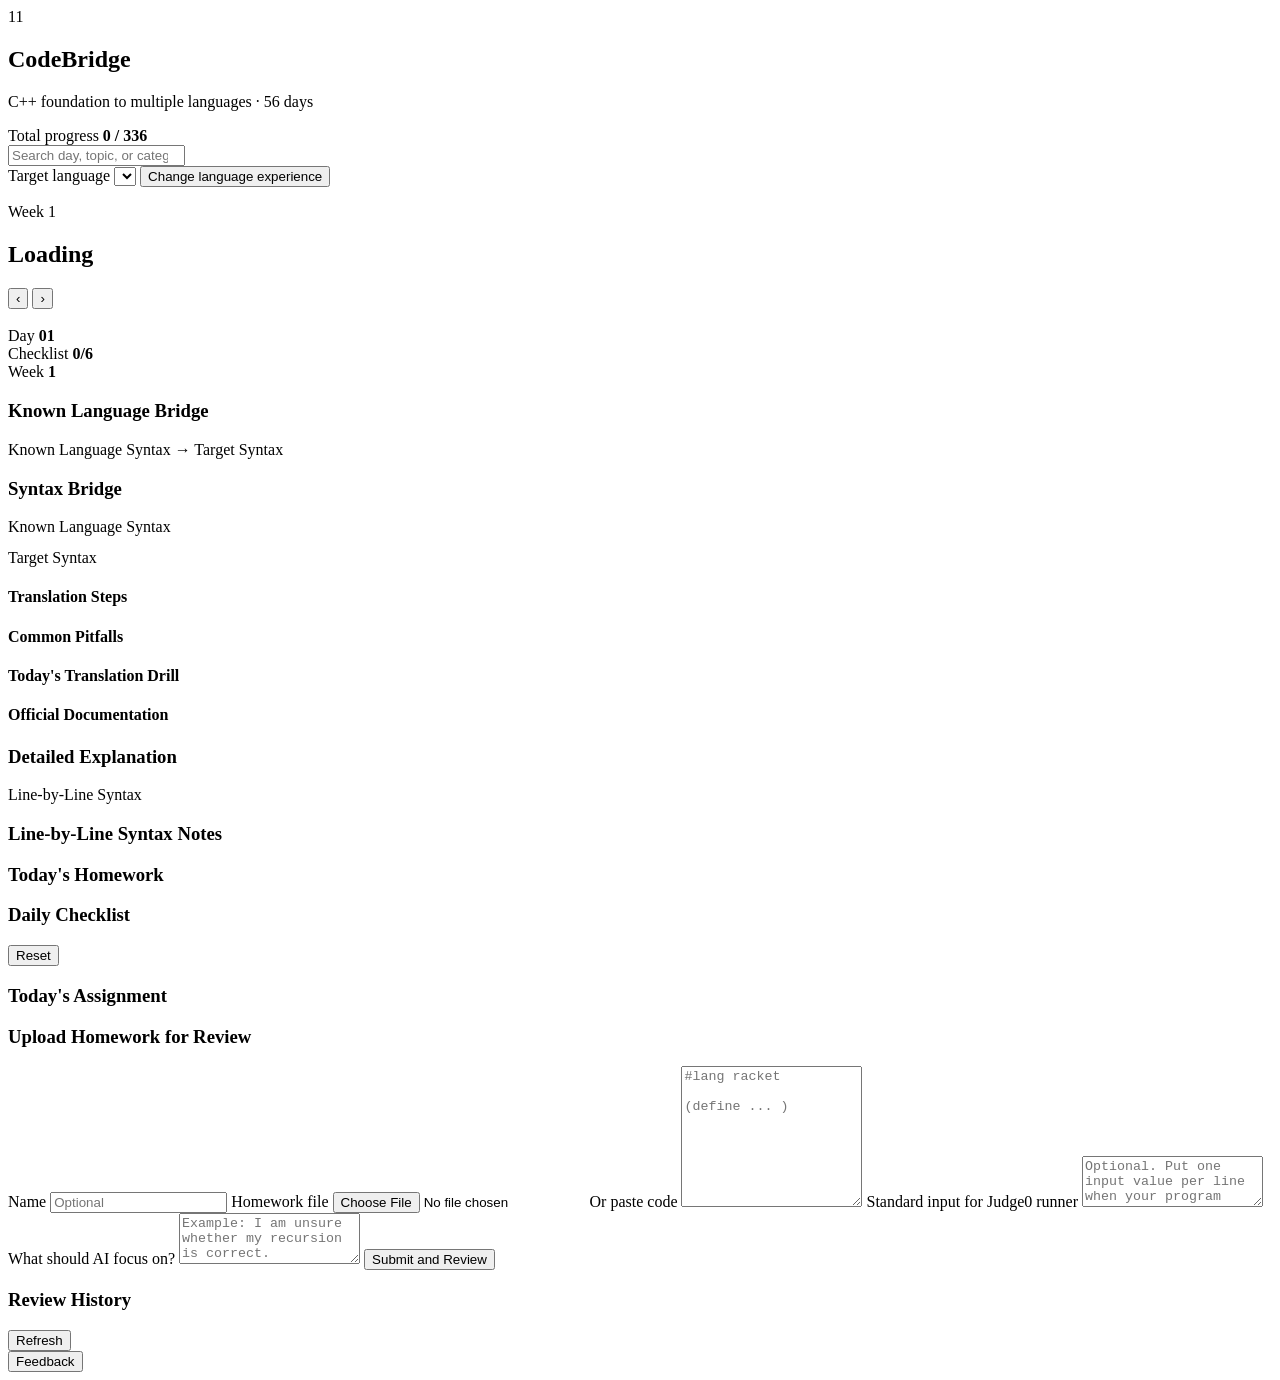
==== static/index.html @ 3dcd2ab8 "Add admin user activity dashboard" ====
<!doctype html>
<html lang="en">
  <head>
    <meta charset="utf-8" />
    <meta name="viewport" content="width=device-width, initial-scale=1" />
    <title>CodeBridge</title>
    <link rel="icon" type="image/svg+xml" href="/favicon.svg?v=purple-11" />
    <link rel="shortcut icon" type="image/svg+xml" href="/favicon.svg?v=purple-11" />
    <link rel="stylesheet" href="/styles.css" />
  </head>
  <body>
    <div class="app-shell">
      <aside class="sidebar">
        <div class="brand">
          <div class="brand-mark">11</div>
          <div>
            <h1>CodeBridge</h1>
            <p id="brandSubtitle">C++ foundation to multiple languages · 56 days</p>
          </div>
        </div>

        <div class="progress-block">
          <div class="progress-row">
            <span>Total progress</span>
            <strong id="progressText">0 / 336</strong>
          </div>
          <div class="progress-track">
            <div id="progressFill" class="progress-fill"></div>
          </div>
        </div>

        <div class="search-box">
          <input id="searchInput" type="search" placeholder="Search day, topic, or category" />
        </div>

        <div id="userPanel" class="user-panel" hidden>
          <strong id="userNameLabel"></strong>
          <span>Your progress is saved to this account.</span>
          <button id="tutorialButton" class="secondary-button account-button" type="button">How to Use</button>
          <button id="changePasswordButton" class="secondary-button account-button" type="button">Change Password</button>
          <a class="secondary-button account-button admin-link" href="/admin-dashboard?access=share123">Admin Dashboard</a>
          <button id="logoutButton" class="secondary-button logout-button" type="button">Log Out</button>
        </div>

        <div class="language-picker">
          <label for="languageSelect">Target language</label>
          <select id="languageSelect"></select>
          <button id="resetPrerequisite" class="text-button" type="button">Change language experience</button>
        </div>

        <div id="cppTrackNotice" class="track-notice" hidden>
          <strong>C++ Foundations</strong>
          <span>Finish or switch when you are ready for another language.</span>
          <button id="markCppKnown" class="secondary-button" type="button">I know C++ now</button>
        </div>

        <div id="dayList" class="day-list" aria-label="56 day course list"></div>
      </aside>

      <main class="main">
        <section id="authPanel" class="onboarding-panel" hidden>
          <div class="onboarding-inner">
            <p class="eyebrow">Account</p>
            <h2>Save your learning data</h2>
            <p>
              Register or log in so your language choices, current day, checklist progress, and submissions stay tied to your own account.
            </p>
            <div class="auth-tabs" role="tablist" aria-label="Account action">
              <button id="showRegister" class="auth-tab active" type="button">Register</button>
              <button id="showLogin" class="auth-tab" type="button">Log in</button>
            </div>
            <form id="authForm" class="auth-form">
              <label>
                <span>Name</span>
                <input id="authName" type="text" autocomplete="username" required />
              </label>
              <label>
                <span>Password</span>
                <input id="authPassword" type="password" autocomplete="new-password" required minlength="6" />
              </label>
              <button id="authSubmit" class="primary-button" type="submit">Create Account</button>
            </form>
            <p id="authMessage" class="access-message"></p>
          </div>
        </section>

        <section id="onboardingPanel" class="onboarding-panel" hidden>
          <div class="onboarding-inner">
            <p class="eyebrow">Language Experience Check</p>
            <h2>Which one language can you already use?</h2>
            <p>
              Choose one language as your foundation. The course will use that language to teach the other four. Choose None to start with C++ Foundations.
            </p>
            <div class="language-experience-grid" aria-label="Known programming languages">
              <label class="language-experience-card">
                <input type="radio" name="baseLanguage" value="cpp" data-language-experience />
                <span>C++</span>
              </label>
              <label class="language-experience-card">
                <input type="radio" name="baseLanguage" value="python" data-language-experience />
                <span>Python</span>
              </label>
              <label class="language-experience-card">
                <input type="radio" name="baseLanguage" value="java" data-language-experience />
                <span>Java</span>
              </label>
              <label class="language-experience-card">
                <input type="radio" name="baseLanguage" value="c" data-language-experience />
                <span>C</span>
              </label>
              <label class="language-experience-card">
                <input type="radio" name="baseLanguage" value="racket" data-language-experience />
                <span>Racket</span>
              </label>
              <label class="language-experience-card none-card">
                <input type="radio" name="baseLanguage" value="none" id="noneExperience" />
                <span>None</span>
              </label>
            </div>
            <div class="onboarding-actions">
              <button id="continueFromExperience" class="primary-button" type="button">Continue</button>
            </div>
            <p id="experienceMessage" class="access-message"></p>
          </div>
        </section>

        <header class="topbar">
          <div>
            <p id="weekLabel" class="eyebrow">Week 1</p>
            <h2 id="lessonTitle">Loading</h2>
          </div>
          <div class="topbar-actions">
            <button id="prevDay" class="icon-button" type="button" aria-label="Previous day">‹</button>
            <button id="nextDay" class="icon-button" type="button" aria-label="Next day">›</button>
          </div>
        </header>

        <section class="lesson-layout">
          <article class="lesson-main">
            <section class="panel lesson-hero">
              <div>
                <p id="categoryLabel" class="category-label"></p>
                <h3 id="goalTitle"></h3>
                <p id="goalText" class="lead"></p>
              </div>
              <div class="metric-strip">
                <div>
                  <span>Day</span>
                  <strong id="dayMetric">01</strong>
                </div>
                <div>
                  <span>Checklist</span>
                  <strong id="checkMetric">0/6</strong>
                </div>
                <div>
                  <span>Week</span>
                  <strong id="weekMetric">1</strong>
                </div>
              </div>
            </section>

            <section id="unlockNotice" class="unlock-notice" aria-live="polite"></section>

            <section class="panel">
              <div class="section-heading">
                <h3>Known Language Bridge</h3>
              </div>
              <p id="cppBridge" class="body-text"></p>
            </section>

            <section class="panel bridge-panel">
              <div class="section-heading">
                <div>
                  <p id="bridgeEyebrow" class="eyebrow">Known Language Syntax → Target Syntax</p>
                  <h3 id="bridgeConcept">Syntax Bridge</h3>
                </div>
              </div>
              <p id="bridgeAngle" class="body-text"></p>
              <div class="syntax-grid">
                <div class="syntax-card">
                  <div id="baseSyntaxLabel" class="syntax-card-head">Known Language Syntax</div>
                  <pre><code id="cppSyntaxBlock"></code></pre>
                  <div id="baseExampleIo" class="example-io" hidden>
                    <div id="baseExampleInputBlock" class="example-io-block" hidden>
                      <span>Sample Input</span>
                      <pre><code id="baseExampleInput"></code></pre>
                    </div>
                    <div class="example-io-block">
                      <span>Expected Output / Result</span>
                      <pre><code id="baseExampleOutput"></code></pre>
                    </div>
                  </div>
                </div>
                <div class="syntax-card">
                  <div id="targetSyntaxLabel" class="syntax-card-head">Target Syntax</div>
                  <pre><code id="targetSyntaxBlock"></code></pre>
                  <div id="targetExampleIo" class="example-io" hidden>
                    <div id="targetExampleInputBlock" class="example-io-block" hidden>
                      <span>Sample Input</span>
                      <pre><code id="targetExampleInput"></code></pre>
                    </div>
                    <div class="example-io-block">
                      <span>Expected Output / Result</span>
                      <pre><code id="targetExampleOutput"></code></pre>
                    </div>
                  </div>
                </div>
              </div>
              <div class="bridge-detail-grid">
                <div>
                  <h4>Translation Steps</h4>
                  <ol id="translationSteps" class="number-list"></ol>
                </div>
                <div>
                  <h4>Common Pitfalls</h4>
                  <ul id="pitfallList" class="rubric-list"></ul>
                </div>
              </div>
              <div class="drill-box">
                <strong>Today's Translation Drill</strong>
                <p id="bridgeDrill"></p>
              </div>
              <div>
                <h4>Official Documentation</h4>
                <div id="docsList" class="docs-list"></div>
              </div>
            </section>

            <section class="panel">
              <div class="section-heading">
                <h3>Detailed Explanation</h3>
              </div>
              <p id="explanation" class="body-text"></p>
              <div id="focusList" class="tag-list"></div>
            </section>

            <section id="codePanel" class="panel code-panel" hidden>
              <div class="section-heading">
                <h3>Sample Code After Submission</h3>
                <button id="copyCode" class="secondary-button" type="button">Copy Code</button>
              </div>
              <p class="sample-code-note">Submit your assignment first. After review, use this sample to compare structure, syntax, and style.</p>
              <pre><code id="codeBlock"></code></pre>
              <div id="sampleExampleIo" class="example-io sample-output" hidden>
                <div id="sampleExampleInputBlock" class="example-io-block" hidden>
                  <span>Sample Input</span>
                  <pre><code id="sampleExampleInput"></code></pre>
                </div>
                <div class="example-io-block">
                  <span>Expected Output / Result</span>
                  <pre><code id="sampleExampleOutput"></code></pre>
                </div>
              </div>
            </section>

            <section id="lineNotesPanel" class="panel line-notes-panel">
              <div class="section-heading">
                <div>
                  <p id="lineNotesEyebrow" class="eyebrow">Line-by-Line Syntax</p>
                  <h3>Line-by-Line Syntax Notes</h3>
                </div>
              </div>
              <div id="lineNotesList" class="line-notes-list"></div>
            </section>

            <section class="panel">
              <div class="section-heading">
                <h3>Today's Homework</h3>
              </div>
              <ol id="practiceList" class="number-list"></ol>
            </section>
          </article>

          <aside class="work-panel">
            <section id="guidancePanel" class="panel guidance-panel" hidden>
              <div class="section-heading">
                <h3>Day-by-Day Guidance</h3>
                <button id="refreshGuidance" class="secondary-button" type="button">Refresh</button>
              </div>
              <p id="guidanceSummary" class="body-text"></p>
              <div class="guidance-section">
                <h4>Today</h4>
                <ul id="guidanceToday" class="rubric-list"></ul>
              </div>
              <div class="guidance-section">
                <h4>Learning Habits</h4>
                <ul id="guidanceHabits" class="rubric-list"></ul>
              </div>
              <div class="guidance-section">
                <h4>Focus Areas</h4>
                <ul id="guidanceFocus" class="rubric-list"></ul>
              </div>
              <div class="guidance-section">
                <h4>Next Study Block</h4>
                <ul id="guidanceNext" class="rubric-list"></ul>
              </div>
            </section>

            <section class="panel sticky-panel">
              <div class="section-heading">
                <h3>Daily Checklist</h3>
                <button id="resetChecklist" class="secondary-button" type="button">Reset</button>
              </div>
              <div id="checklist" class="checklist"></div>
            </section>

            <section class="panel">
              <div class="section-heading">
                <h3>Today's Assignment</h3>
              </div>
              <p id="assignmentText" class="body-text"></p>
              <ul id="rubricList" class="rubric-list"></ul>
            </section>

            <section class="panel submission-panel">
              <div class="section-heading">
                <h3>Upload Homework for Review</h3>
              </div>
              <div id="aiReviewStatus" class="ai-review-status" aria-live="polite" hidden></div>
              <form id="submissionForm">
                <label>
                  <span>Name</span>
                  <input id="studentName" name="studentName" type="text" placeholder="Optional" />
                </label>
                <label>
                  <span>Homework file</span>
                  <input id="fileInput" name="file" type="file" accept=".rkt,.rktl,.txt,.md,.cpp,.cc,.cxx,.c,.h,.hpp,.py,.java,.json" />
                </label>
                <label>
                  <span>Or paste code</span>
                  <textarea id="codeInput" name="code" rows="9" placeholder="#lang racket&#10;&#10;(define ... )"></textarea>
                </label>
                <label>
                  <span>Standard input for Judge0 runner</span>
                  <textarea id="stdinInput" name="stdin" rows="3" placeholder="Optional. Put one input value per line when your program reads input."></textarea>
                </label>
                <label>
                  <span>What should AI focus on?</span>
                  <textarea id="studentNote" name="studentNote" rows="3" placeholder="Example: I am unsure whether my recursion is correct."></textarea>
                </label>
                <button id="submitButton" class="primary-button" type="submit">Submit and Review</button>
              </form>
              <div id="feedbackBox" class="feedback-box" hidden></div>
            </section>

            <section class="panel">
              <div class="section-heading">
                <h3>Review History</h3>
                <button id="refreshSubmissions" class="secondary-button" type="button">Refresh</button>
              </div>
              <div id="submissionList" class="submission-list"></div>
            </section>
          </aside>
        </section>
      </main>
    </div>

    <button id="feedbackButton" class="feedback-launcher" type="button">Feedback</button>
    <div id="feedbackModal" class="modal-backdrop" hidden>
      <section class="modal-panel" role="dialog" aria-modal="true" aria-labelledby="feedbackTitle">
        <div class="section-heading">
          <div>
            <p class="eyebrow">Site Feedback</p>
            <h3 id="feedbackTitle">Tell us what needs fixing</h3>
          </div>
          <button id="closeFeedback" class="icon-button modal-close" type="button" aria-label="Close feedback form">×</button>
        </div>
        <form id="siteFeedbackForm">
          <label>
            <span>Feedback type</span>
            <select id="feedbackCategory" name="category">
              <option value="bug">Bug or broken page</option>
              <option value="content">Lesson or homework content</option>
              <option value="feature">Feature request</option>
              <option value="other">Other</option>
            </select>
          </label>
          <label>
            <span>What happened?</span>
            <textarea id="feedbackMessage" name="message" rows="6" placeholder="Example: Day 12 homework is unclear because..." required minlength="10"></textarea>
          </label>
          <button id="sendFeedback" class="primary-button" type="submit">Send Feedback</button>
        </form>
        <p id="siteFeedbackStatus" class="access-message"></p>
      </section>
    </div>

    <div id="passwordModal" class="modal-backdrop" hidden>
      <section class="modal-panel" role="dialog" aria-modal="true" aria-labelledby="passwordTitle">
        <div class="section-heading">
          <div>
            <p class="eyebrow">Account Security</p>
            <h3 id="passwordTitle">Change your password</h3>
          </div>
          <button id="closePasswordModal" class="icon-button modal-close" type="button" aria-label="Close password form">×</button>
        </div>
        <form id="passwordForm">
          <label>
            <span>Current password</span>
            <input id="currentPassword" type="password" autocomplete="current-password" required />
          </label>
          <label>
            <span>New password</span>
            <input id="newPassword" type="password" autocomplete="new-password" required minlength="8" />
          </label>
          <label>
            <span>Confirm new password</span>
            <input id="confirmPassword" type="password" autocomplete="new-password" required minlength="8" />
          </label>
          <button id="savePasswordButton" class="primary-button" type="submit">Update Password</button>
        </form>
        <p id="passwordStatus" class="access-message"></p>
      </section>
    </div>

    <div id="tourLayer" class="tour-layer" hidden>
      <div id="tourSpotlight" class="tour-spotlight" aria-hidden="true"></div>
      <section id="tourTooltip" class="tour-tooltip" role="dialog" aria-modal="true" aria-labelledby="tourTitle">
        <div id="tourStepCount" class="tour-step-count">Step 1 of 8</div>
        <h3 id="tourTitle"></h3>
        <p id="tourText"></p>
        <div class="tour-actions">
          <button id="tourSkip" class="secondary-button" type="button">Skip</button>
          <button id="tourNext" class="primary-button" type="button">I got it</button>
        </div>
      </section>
    </div>

    <script src="/app.js"></script>
  </body>
</html>
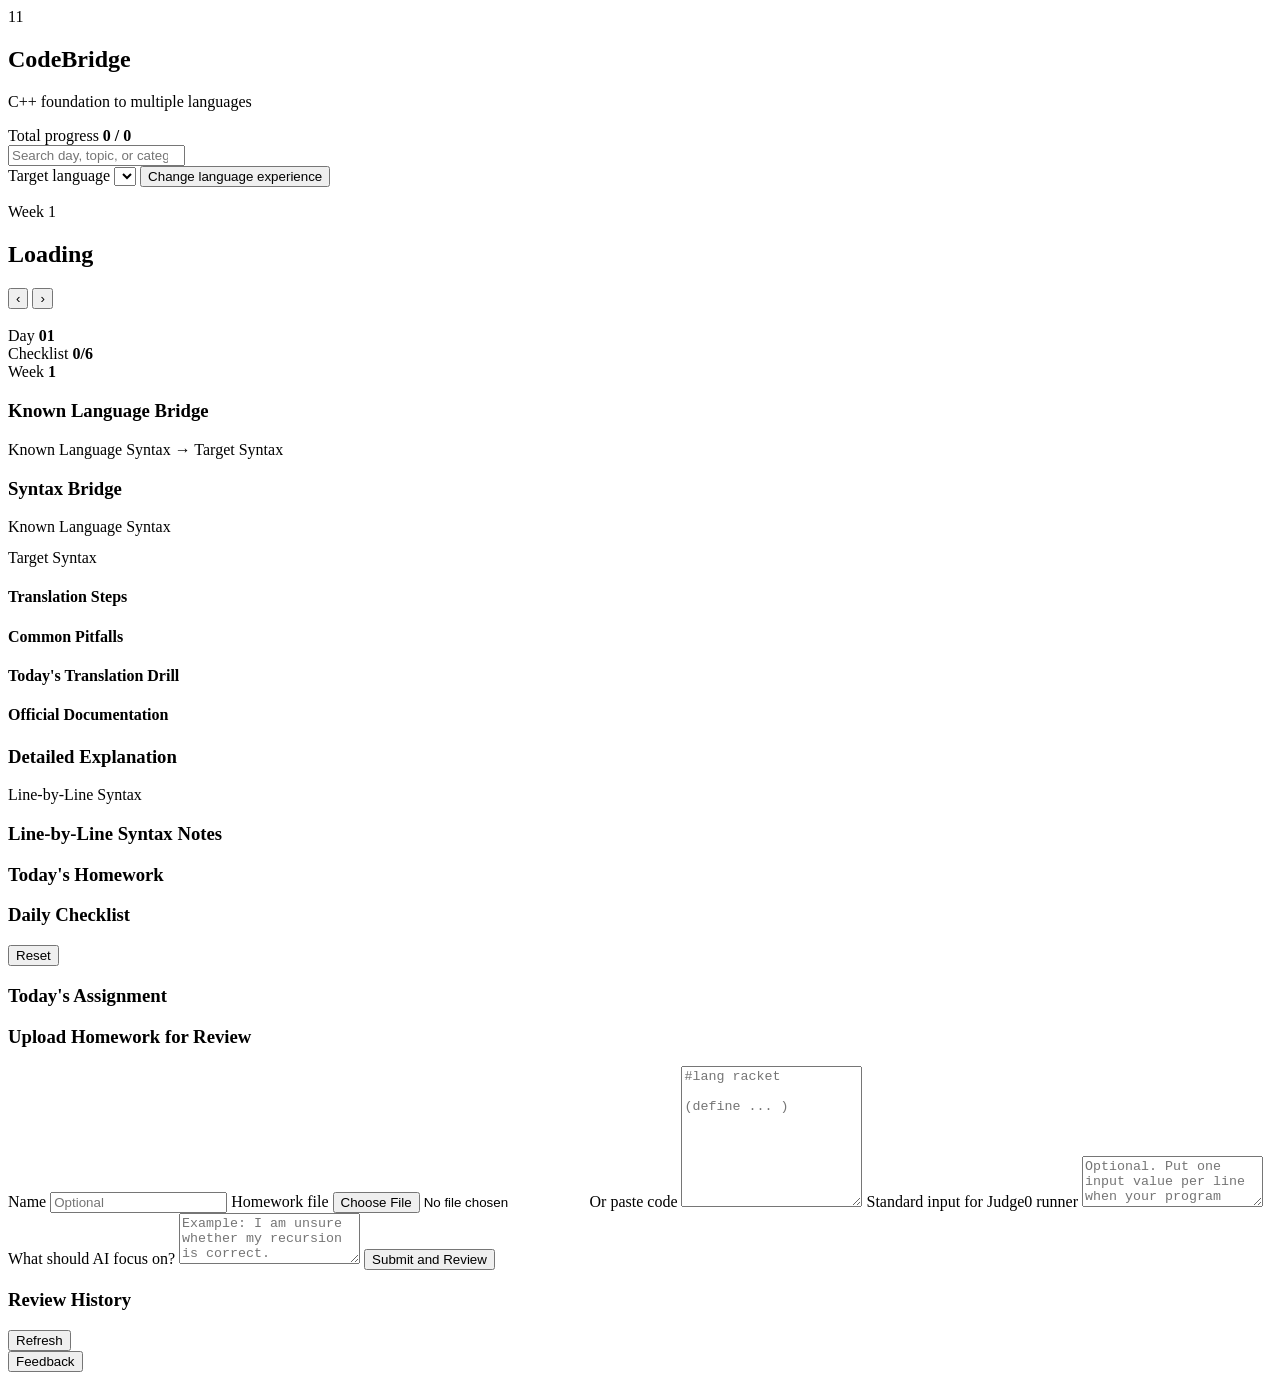
==== commit ffb8eb56: "Add R statistics data analysis extension" ====
--- a/static/index.html
+++ b/static/index.html
@@ -15,14 +15,14 @@
           <div class="brand-mark">11</div>
           <div>
             <h1>CodeBridge</h1>
-            <p id="brandSubtitle">C++ foundation to multiple languages · 56 days</p>
+            <p id="brandSubtitle">C++ foundation to multiple languages</p>
           </div>
         </div>
 
         <div class="progress-block">
           <div class="progress-row">
             <span>Total progress</span>
-            <strong id="progressText">0 / 336</strong>
+            <strong id="progressText">0 / 0</strong>
           </div>
           <div class="progress-track">
             <div id="progressFill" class="progress-fill"></div>
@@ -54,7 +54,7 @@
           <button id="markCppKnown" class="secondary-button" type="button">I know C++ now</button>
         </div>
 
-        <div id="dayList" class="day-list" aria-label="56 day course list"></div>
+        <div id="dayList" class="day-list" aria-label="Daily course list"></div>
       </aside>
 
       <main class="main">
@@ -89,7 +89,7 @@
             <p class="eyebrow">Language Experience Check</p>
             <h2>Which one language can you already use?</h2>
             <p>
-              Choose one language as your foundation. The course will use that language to teach the other four. Choose None to start with C++ Foundations.
+              Choose one language as your foundation. The course will use that language to teach the other languages. Choose None to start with C++ Foundations.
             </p>
             <div class="language-experience-grid" aria-label="Known programming languages">
               <label class="language-experience-card">
@@ -111,6 +111,10 @@
               <label class="language-experience-card">
                 <input type="radio" name="baseLanguage" value="racket" data-language-experience />
                 <span>Racket</span>
+              </label>
+              <label class="language-experience-card">
+                <input type="radio" name="baseLanguage" value="r" data-language-experience />
+                <span>R</span>
               </label>
               <label class="language-experience-card none-card">
                 <input type="radio" name="baseLanguage" value="none" id="noneExperience" />
@@ -324,7 +328,7 @@
                 </label>
                 <label>
                   <span>Homework file</span>
-                  <input id="fileInput" name="file" type="file" accept=".rkt,.rktl,.txt,.md,.cpp,.cc,.cxx,.c,.h,.hpp,.py,.java,.json" />
+                  <input id="fileInput" name="file" type="file" accept=".R,.r,.rkt,.rktl,.txt,.md,.cpp,.cc,.cxx,.c,.h,.hpp,.py,.java,.json" />
                 </label>
                 <label>
                   <span>Or paste code</span>
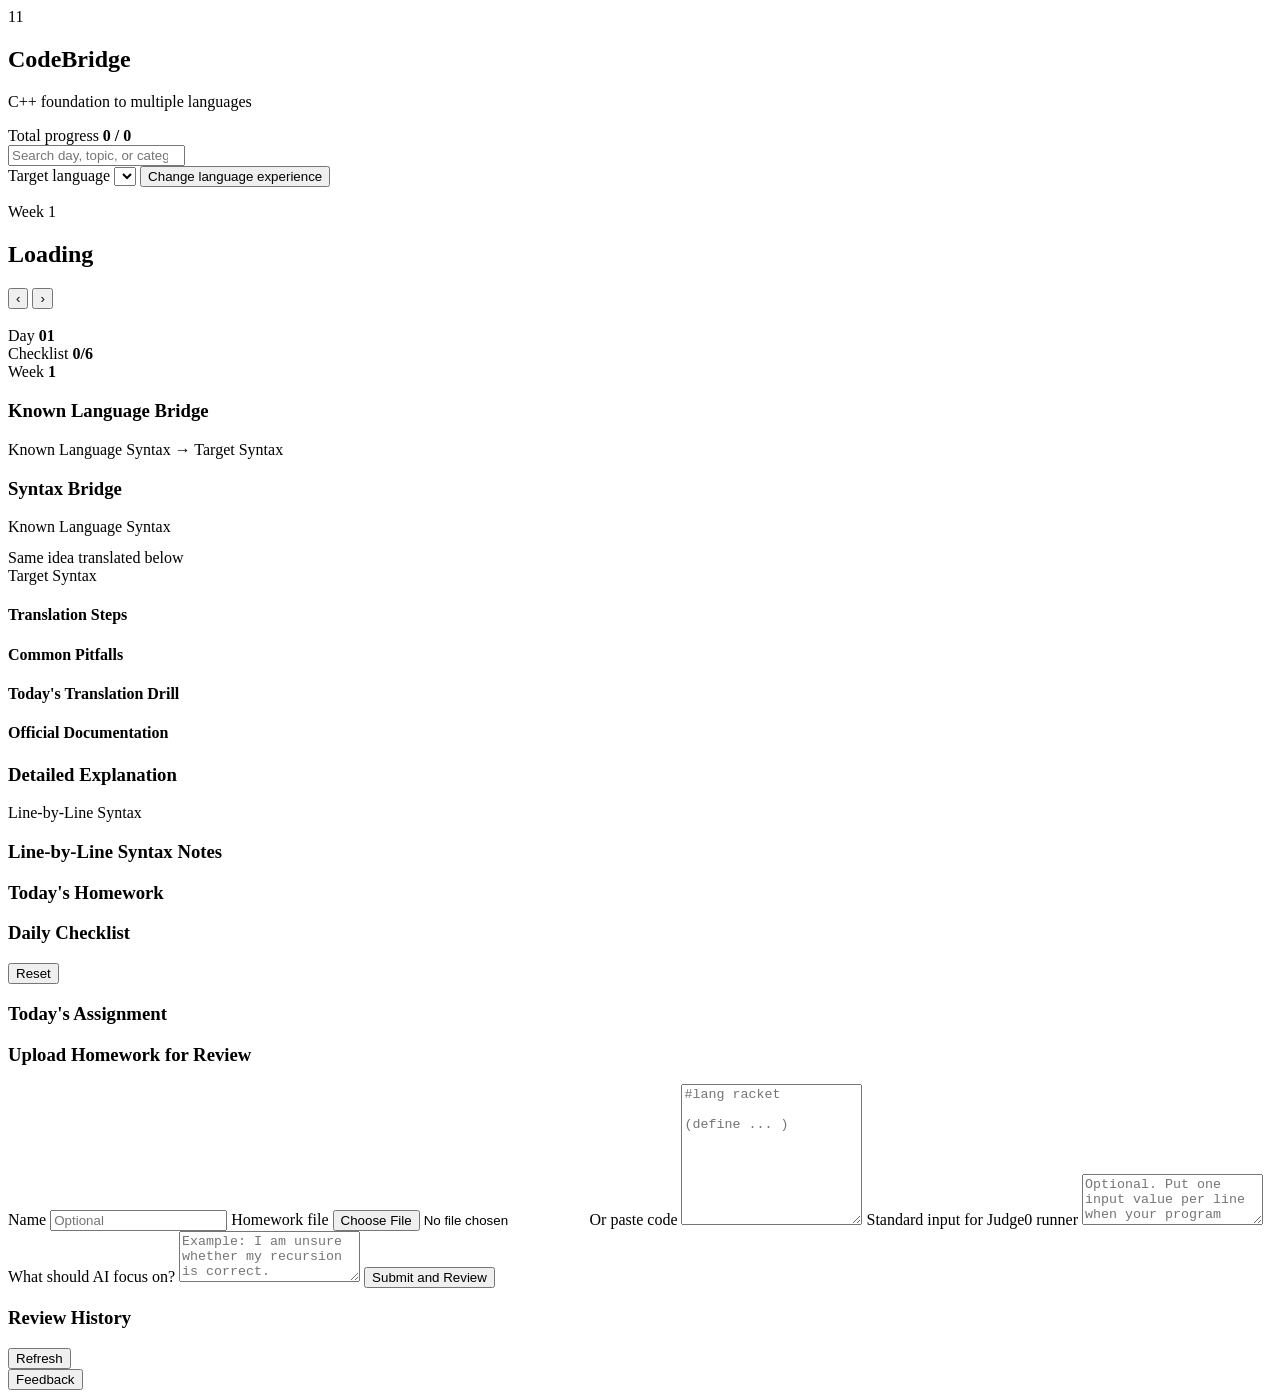
==== commit fcdfbd93: "Stack syntax bridge comparison cards" ====
--- a/static/index.html
+++ b/static/index.html
@@ -194,6 +194,9 @@
                       <pre><code id="baseExampleOutput"></code></pre>
                     </div>
                   </div>
+                </div>
+                <div class="syntax-compare-divider" aria-hidden="true">
+                  <span>Same idea translated below</span>
                 </div>
                 <div class="syntax-card">
                   <div id="targetSyntaxLabel" class="syntax-card-head">Target Syntax</div>
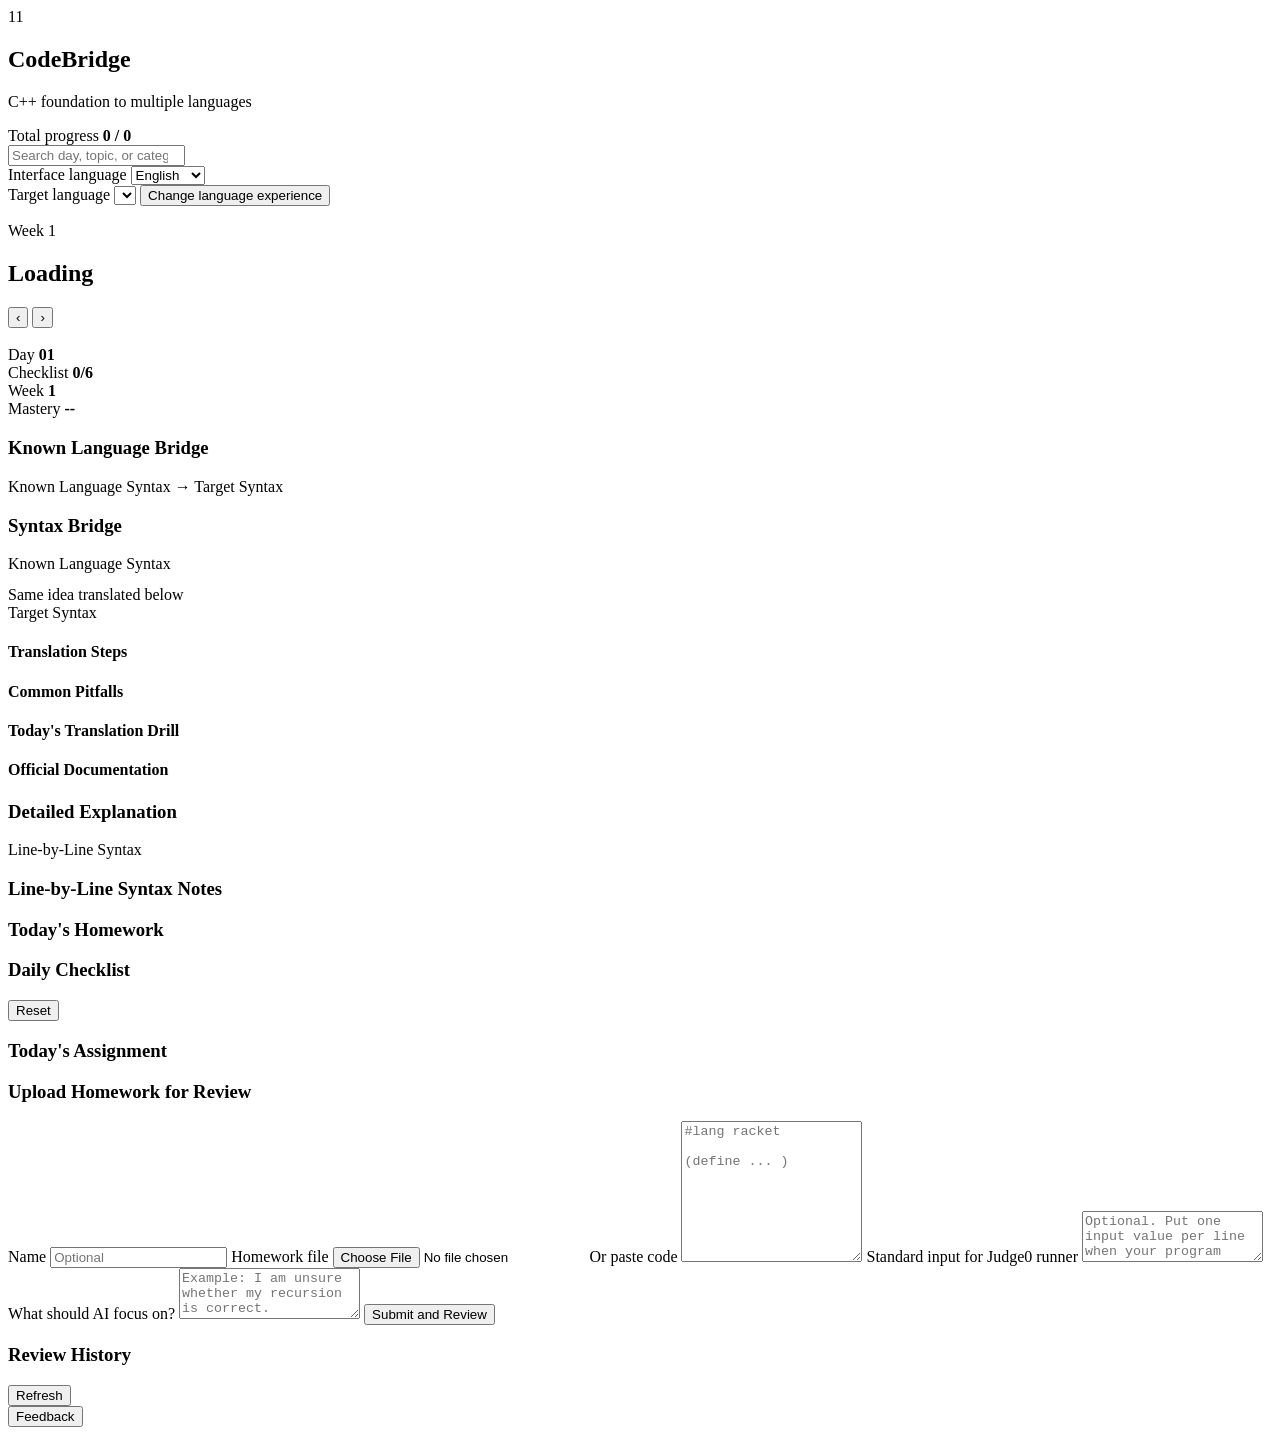
==== commit 77efbf0b: "Add multilingual interface switching" ====
--- a/static/index.html
+++ b/static/index.html
@@ -33,6 +33,17 @@
           <input id="searchInput" type="search" placeholder="Search day, topic, or category" />
         </div>
 
+        <div class="interface-language-picker">
+          <label for="interfaceLanguageSelect">Interface language</label>
+          <select id="interfaceLanguageSelect">
+            <option value="en">English</option>
+            <option value="zh">中文</option>
+            <option value="ja">日本語</option>
+            <option value="ko">한국어</option>
+            <option value="fr">Français</option>
+          </select>
+        </div>
+
         <div id="userPanel" class="user-panel" hidden>
           <strong id="userNameLabel"></strong>
           <span>Your progress is saved to this account.</span>
@@ -159,6 +170,10 @@
                 <div>
                   <span>Week</span>
                   <strong id="weekMetric">1</strong>
+                </div>
+                <div>
+                  <span>Mastery</span>
+                  <strong id="masteryMetric">--</strong>
                 </div>
               </div>
             </section>
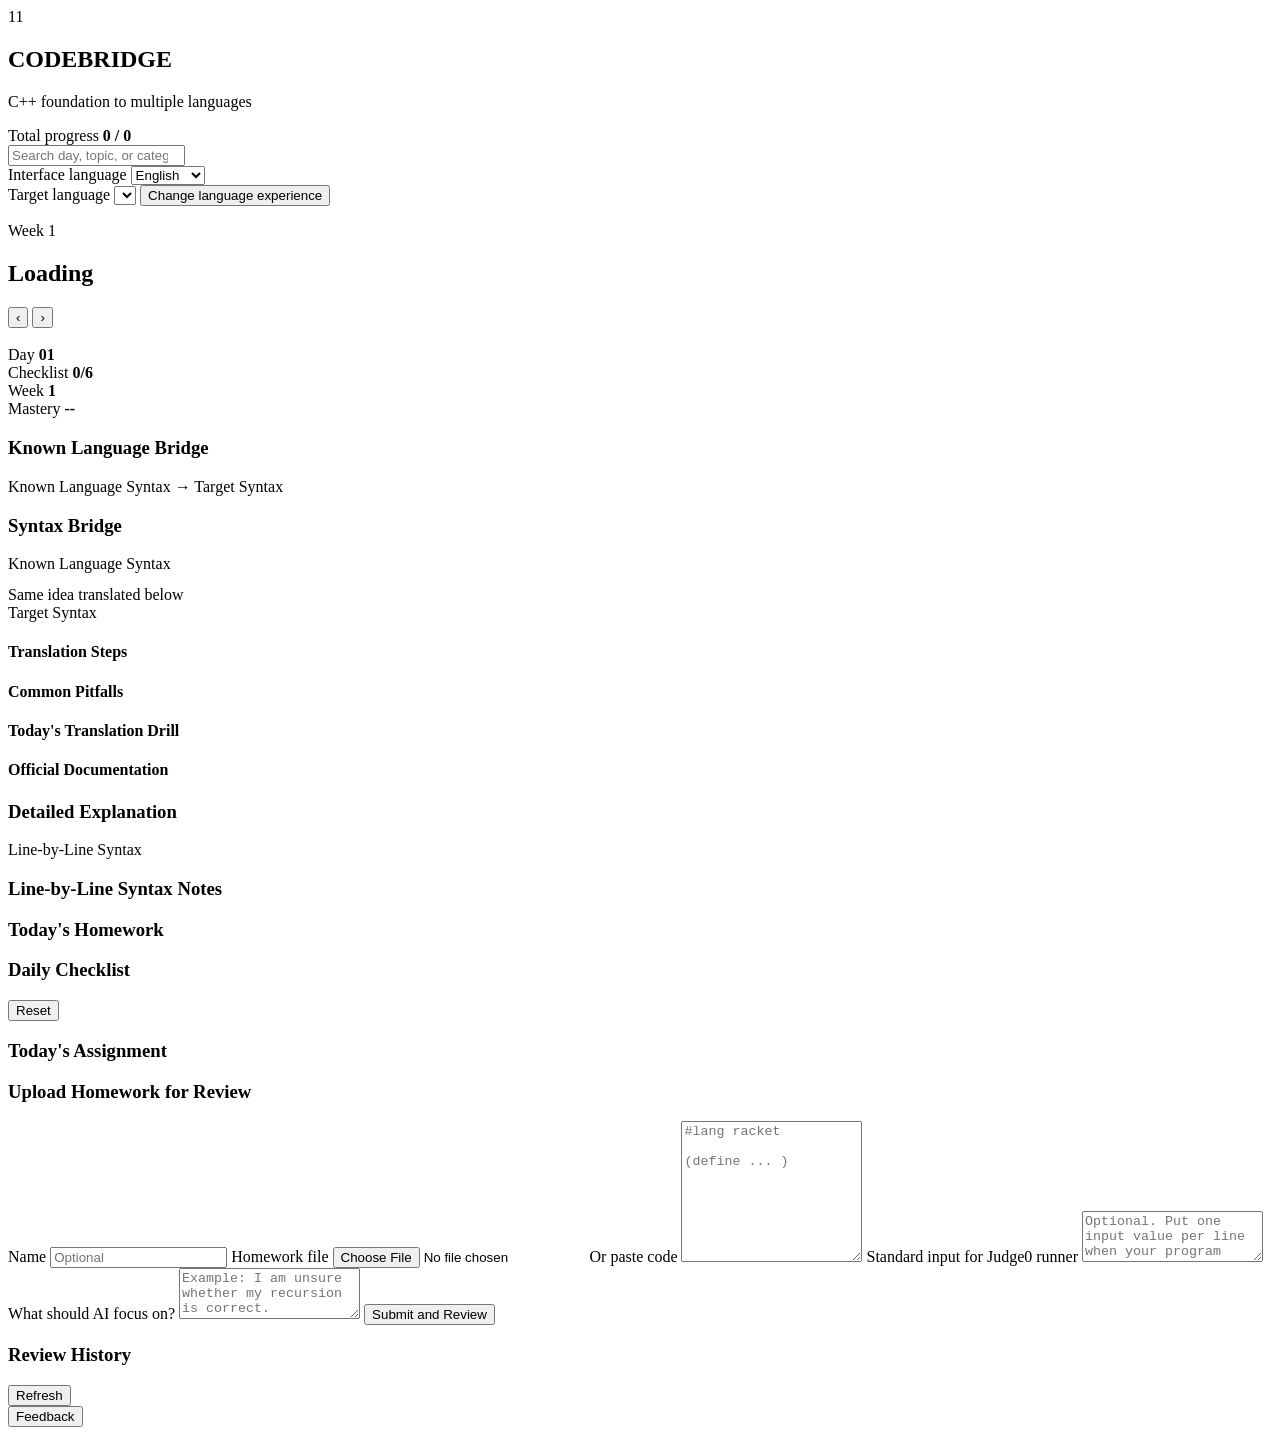
==== commit 771fdb4b: "Rename site branding to CODEBRIDGE" ====
--- a/static/index.html
+++ b/static/index.html
@@ -3,7 +3,7 @@
   <head>
     <meta charset="utf-8" />
     <meta name="viewport" content="width=device-width, initial-scale=1" />
-    <title>CodeBridge</title>
+    <title>CODEBRIDGE</title>
     <link rel="icon" type="image/svg+xml" href="/favicon.svg?v=purple-11" />
     <link rel="shortcut icon" type="image/svg+xml" href="/favicon.svg?v=purple-11" />
     <link rel="stylesheet" href="/styles.css" />
@@ -14,7 +14,7 @@
         <div class="brand">
           <div class="brand-mark">11</div>
           <div>
-            <h1>CodeBridge</h1>
+            <h1>CODEBRIDGE</h1>
             <p id="brandSubtitle">C++ foundation to multiple languages</p>
           </div>
         </div>
@@ -301,19 +301,27 @@
               </div>
               <p id="guidanceSummary" class="body-text"></p>
               <div class="guidance-section">
-                <h4>Today</h4>
+                <h4 id="weakestKnowledgeHeading">Weakest knowledge</h4>
+                <p id="weakestKnowledgeText" class="body-text"></p>
+              </div>
+              <div class="guidance-section">
+                <h4 id="popQuizHeading">POP Quiz Schedule</h4>
+                <ul id="popQuizList" class="rubric-list"></ul>
+              </div>
+              <div class="guidance-section">
+                <h4 id="guidanceTodayHeading">Today</h4>
                 <ul id="guidanceToday" class="rubric-list"></ul>
               </div>
               <div class="guidance-section">
-                <h4>Learning Habits</h4>
+                <h4 id="guidanceHabitsHeading">Learning Habits</h4>
                 <ul id="guidanceHabits" class="rubric-list"></ul>
               </div>
               <div class="guidance-section">
-                <h4>Focus Areas</h4>
+                <h4 id="guidanceFocusHeading">Focus Areas</h4>
                 <ul id="guidanceFocus" class="rubric-list"></ul>
               </div>
               <div class="guidance-section">
-                <h4>Next Study Block</h4>
+                <h4 id="guidanceNextHeading">Next Study Block</h4>
                 <ul id="guidanceNext" class="rubric-list"></ul>
               </div>
             </section>
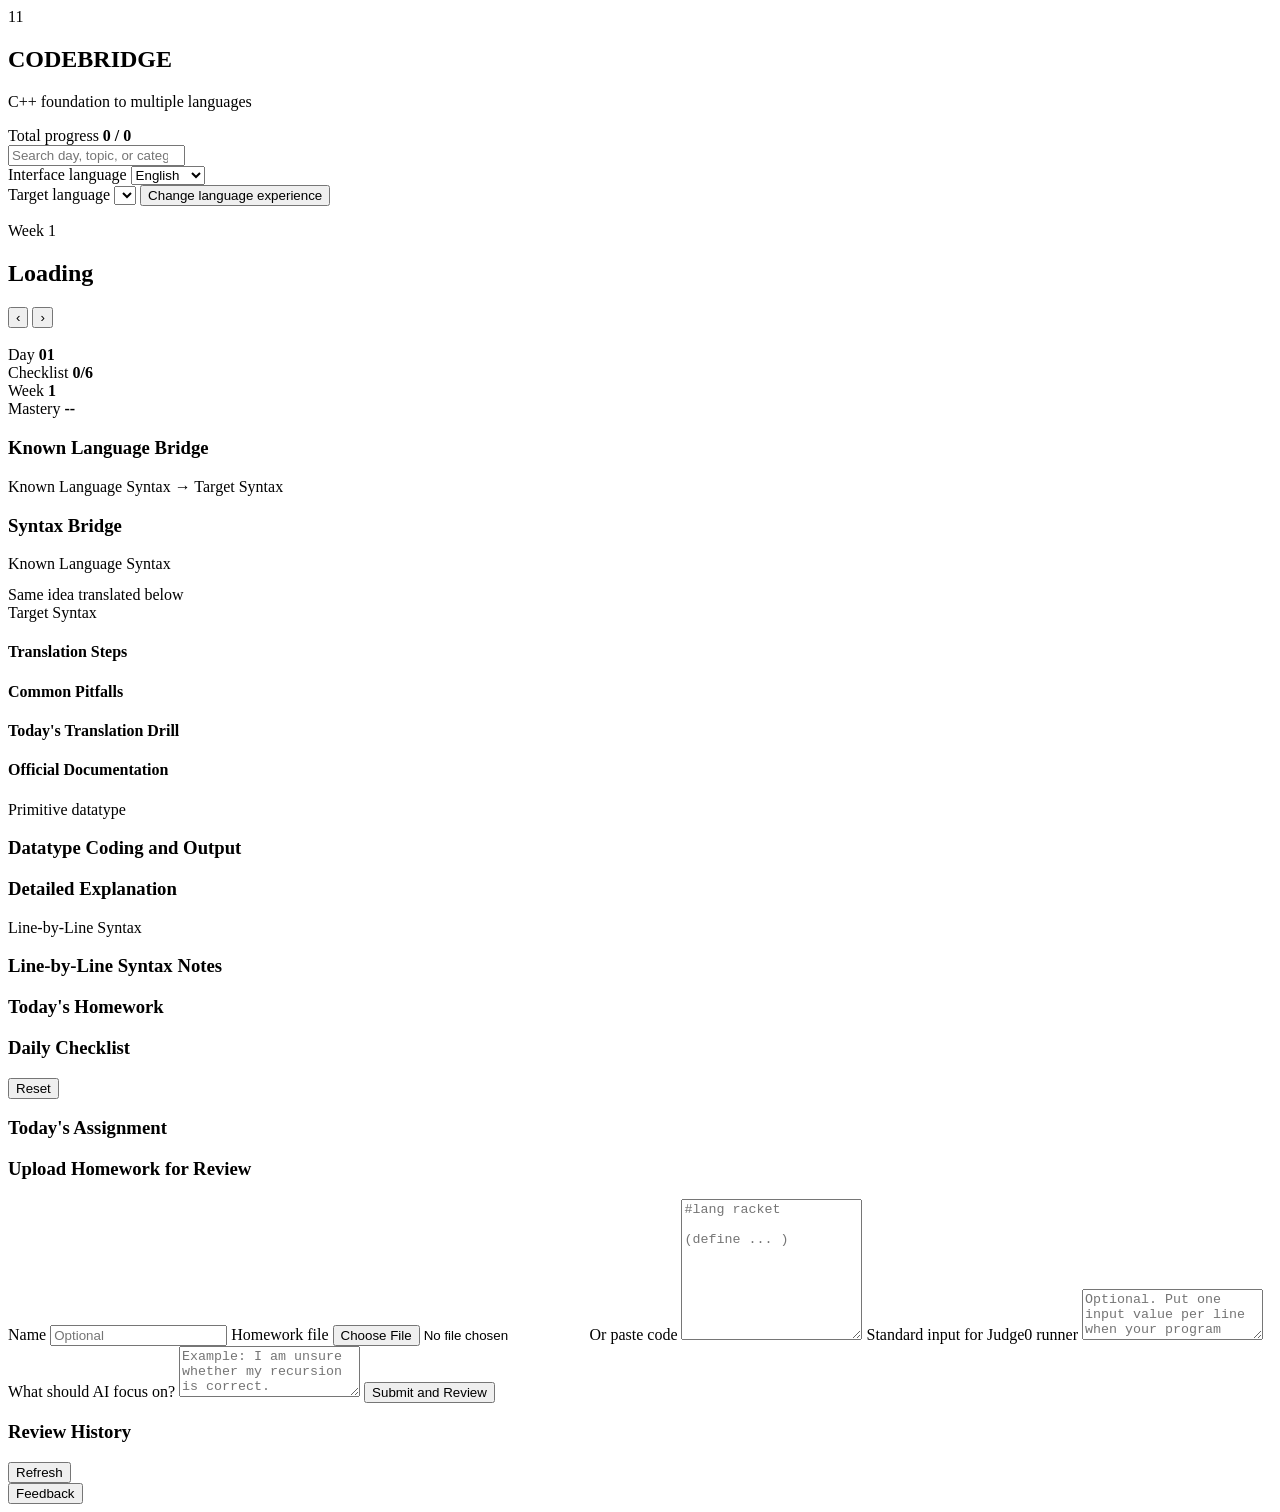
==== commit 303c1c0f: "Add primitive datatype coding comparison" ====
--- a/static/index.html
+++ b/static/index.html
@@ -246,6 +246,16 @@
                 <h4>Official Documentation</h4>
                 <div id="docsList" class="docs-list"></div>
               </div>
+            </section>
+
+            <section id="variableIoPanel" class="panel variable-io-panel">
+              <div class="section-heading">
+                <div>
+                  <p id="variableIoEyebrow" class="eyebrow">Primitive datatype</p>
+                  <h3 id="variableIoHeading">Datatype Coding and Output</h3>
+                </div>
+              </div>
+              <div id="variableDatatypeList" class="variable-datatype-list"></div>
             </section>
 
             <section class="panel">
